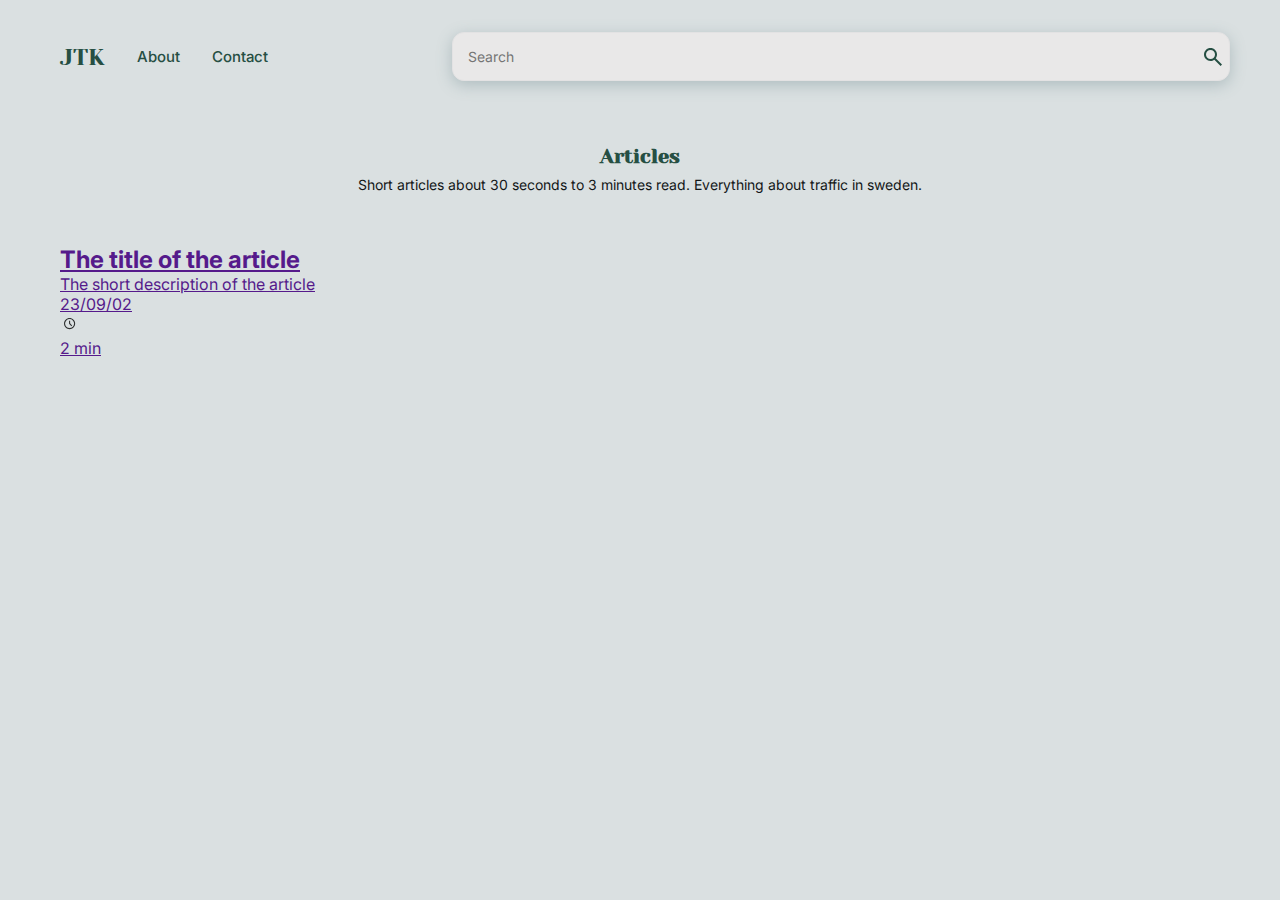
==== new/index.html @ 9b1e3789 "new_style" ====
<!DOCTYPE html>
<html lang="en">
<head>
    <meta charset="UTF-8">
    <meta name="viewport" content="width=device-width, initial-scale=1.0">
    <link rel="stylesheet" href="style.css">
    <title>JTK</title>
</head>
<body>
    <div class="pageHeader">
        <nav>
            <a class="mainNavButton" href="">JTK</a>
            <a class="navButton" href="">About</a>
            <a class="navButton" href="">Contact</a>
        </nav>
    
        <form action="">
            <input placeholder="Search" type="text">
            <button>
                <svg xmlns="http://www.w3.org/2000/svg" width="24" height="24" viewBox="0 0 24 24" fill="none">
                    <mask id="mask0_84_744" style="mask-type:alpha" maskUnits="userSpaceOnUse" x="0" y="0" width="24" height="24">
                        <rect width="24" height="24" fill="#D9D9D9"/>
                    </mask>
                    <g mask="url(#mask0_84_744)">
                        <path d="M19.6 21L13.3 14.7C12.8 15.1 12.225 15.4167 11.575 15.65C10.925 15.8833 10.2333 16 9.5 16C7.68333 16 6.14583 15.3708 4.8875 14.1125C3.62917 12.8542 3 11.3167 3 9.5C3 7.68333 3.62917 6.14583 4.8875 4.8875C6.14583 3.62917 7.68333 3 9.5 3C11.3167 3 12.8542 3.62917 14.1125 4.8875C15.3708 6.14583 16 7.68333 16 9.5C16 10.2333 15.8833 10.925 15.65 11.575C15.4167 12.225 15.1 12.8 14.7 13.3L21 19.6L19.6 21ZM9.5 14C10.75 14 11.8125 13.5625 12.6875 12.6875C13.5625 11.8125 14 10.75 14 9.5C14 8.25 13.5625 7.1875 12.6875 6.3125C11.8125 5.4375 10.75 5 9.5 5C8.25 5 7.1875 5.4375 6.3125 6.3125C5.4375 7.1875 5 8.25 5 9.5C5 10.75 5.4375 11.8125 6.3125 12.6875C7.1875 13.5625 8.25 14 9.5 14Z" fill="#264F43"/>
                    </g>
                </svg>
            </button>
        </form>
    </div>

    <header>
        <h2>Articles</h2>
        <p>Short articles about 30 seconds to 3 minutes read. Everything about traffic in sweden.</p>
    </header>

    <section>
        <a href="">
            <img src="" alt="">
            <div>
                <h2>The title of the article</h2>
                <p>The short description of the article</p>
                <div>
                    <p>23/09/02</p>
                    <div>
                        <svg xmlns="http://www.w3.org/2000/svg" width="20" height="20" viewBox="0 0 20 20" fill="none">
                            <mask id="mask0_84_664" style="mask-type:alpha" maskUnits="userSpaceOnUse" x="0" y="0" width="20" height="20">
                                <rect width="20" height="20" fill="#D9D9D9"/>
                            </mask>
                            <g mask="url(#mask0_84_664)">
                                <path d="M9.58569 15.1666C8.0351 15.1666 6.71651 14.6233 5.6299 13.5367C4.5433 12.4501 4 11.1315 4 9.58094C4 8.04194 4.5433 6.72703 5.6299 5.63621C6.71651 4.5454 8.0351 4 9.58569 4C11.1247 4 12.4396 4.5454 13.5304 5.63621C14.6212 6.72703 15.1666 8.04194 15.1666 9.58094C15.1666 11.1315 14.6212 12.4501 13.5304 13.5367C12.4396 14.6233 11.1247 15.1666 9.58569 15.1666ZM9.5729 14.0833C10.8298 14.0833 11.8958 13.6493 12.7708 12.7812C13.6458 11.9132 14.0833 10.8507 14.0833 9.59373C14.0833 8.33679 13.6458 7.27081 12.7708 6.39581C11.8958 5.52081 10.8333 5.08331 9.58331 5.08331C8.31942 5.08331 7.25345 5.52081 6.3854 6.39581C5.51734 7.27081 5.08331 8.33331 5.08331 9.58331C5.08331 10.8472 5.51734 11.9132 6.3854 12.7812C7.25345 13.6493 8.31595 14.0833 9.5729 14.0833ZM11.3718 12.1586L12.1378 11.3926L10.1232 9.37383V6.71152H9.04165V9.81273L11.3718 12.1586Z" fill="#2F3131"/>
                            </g>
                        </svg>
                        <p>2 min</p>
                    </div>
                </div>
            </div>
        </a>
    </section>
</body>
</html>
---- new/style.css ----
@import url('https://fonts.googleapis.com/css2?family=Inter:wght@400;600&family=Yeseva+One&display=swap');



:root {
    --primary-text:#121617;
    --secondary-text: #2F3131;
    --background: #DAE0E1;
    --primary: #E9E8E8;
    --secondary: #E3E2E3;
    --accent: #264F43;
    --shadow: #AEBCBF;
}




* {
    margin: 0%;
    padding: 0%;

    font-family: 'Inter', sans-serif;
}




body {
    background-color: var(--background);
    display: grid;
    grid-template-columns: 1fr minmax(256px , 1160px) 1fr;
}




.pageHeader {
    grid-column: 2;

    margin-top: 32px;

    display: grid;
    grid-template-columns: max-content 1fr minmax(256px , 768px);
}




nav {
    grid-column: 1;
    display: flex;
    align-items: center;
    gap: 32px;
}

.mainNavButton {
    font-size: 24px;
    font-family: 'Yeseva One', cursive;

    text-decoration: none;

    color: var(--accent);
}

.navButton {
    font-size: 15px;
    font-weight: 500;

    text-decoration: none;

    color: var(--accent);
}

.navButton:hover {
    cursor: pointer;
    text-decoration: underline;
}



form {
    grid-column: 3;
    width: 100%;

    padding: 4px;

    border-radius: 12px;
    border: 1px solid var(--secondary);

    background-color: var(--primary);

    box-shadow: 0px 4px 16px 0px var(--shadow);

    display: flex;
}

form input {
    flex-grow: 1;

    padding: 11px;
    font-size: 14px;

    border: none;

    font-weight: 400;

    color: var(--primary-text);
    background-color: var(--primary);
}

form input:focus {
    outline: none;
}

form button {
    aspect-ratio: 1/1;

    border-radius: 8px;
    border: none;

    background-color: var(--primary);

    display: grid;
    place-content: center;
}

form button:hover {
    cursor: pointer;
    background-color: var(--background);
}




header {
    grid-column: 2;

    margin: 64px 0px 32px 0px;
}

header h2 {
    font-size: 20px;
    font-family: 'Yeseva One', cursive;

    text-align: center;

    color: var(--accent);
}

header p {
    margin-top: 8px;

    font-size: 14px;

    text-align: center;

    color: var(--primary-text);
}




section {
    grid-column: 2;
}
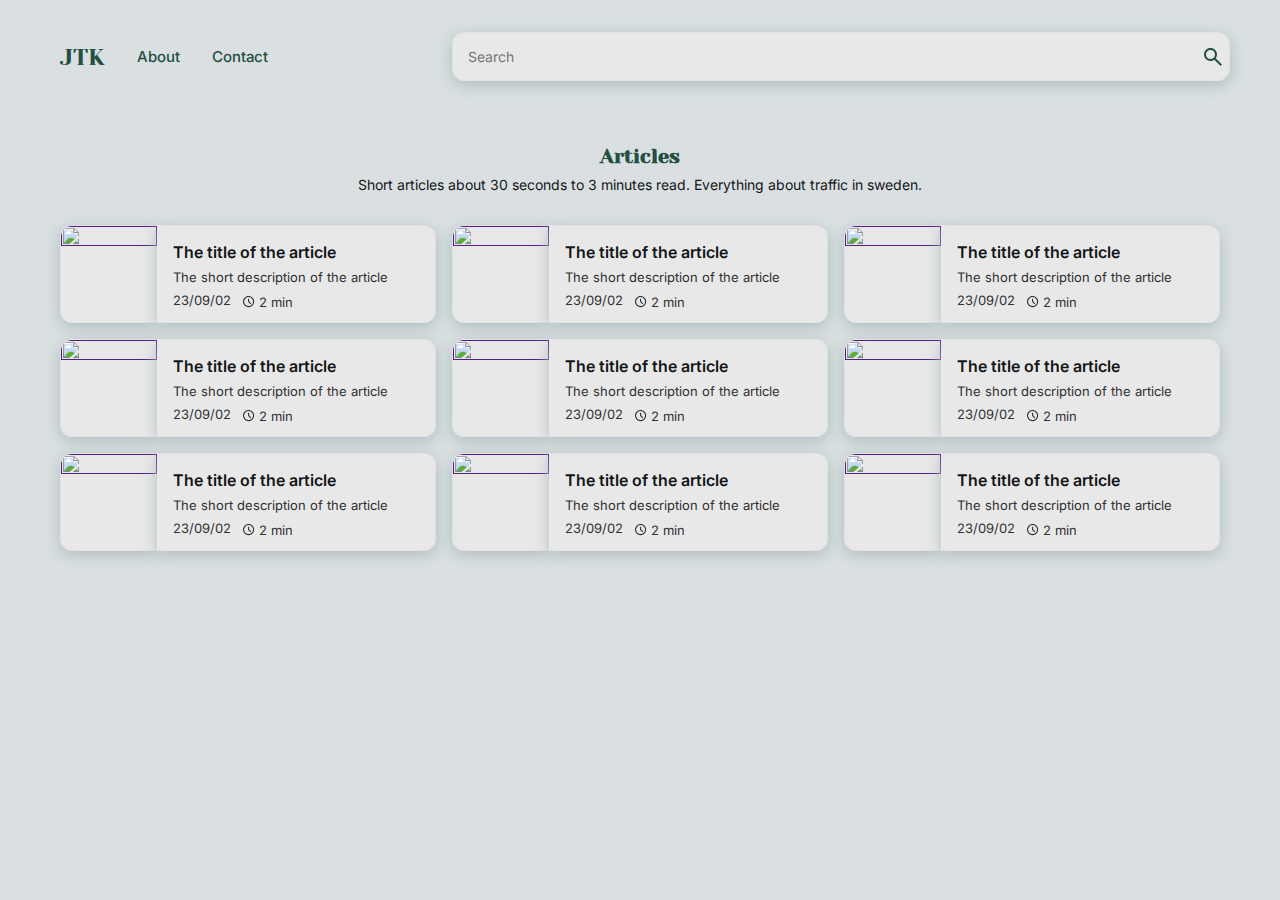
==== commit b54b5497: "index pseudo code done" ====
--- a/new/index.html
+++ b/new/index.html
@@ -35,14 +35,190 @@
     </header>
 
     <section>
-        <a href="">
-            <img src="" alt="">
-            <div>
-                <h2>The title of the article</h2>
-                <p>The short description of the article</p>
-                <div>
-                    <p>23/09/02</p>
-                    <div>
+        <a class="card" href="">
+            <img class="cardIMG" src="" alt="">
+            <div class="cardBody">
+                <h2>The title of the article</h2>
+                <p class="cardDescription">The short description of the article</p>
+                <div class="cardFooter">
+                    <p>23/09/02</p>
+                    <div class="cardReadTime">
+                        <svg xmlns="http://www.w3.org/2000/svg" width="20" height="20" viewBox="0 0 20 20" fill="none">
+                            <mask id="mask0_84_664" style="mask-type:alpha" maskUnits="userSpaceOnUse" x="0" y="0" width="20" height="20">
+                                <rect width="20" height="20" fill="#D9D9D9"/>
+                            </mask>
+                            <g mask="url(#mask0_84_664)">
+                                <path d="M9.58569 15.1666C8.0351 15.1666 6.71651 14.6233 5.6299 13.5367C4.5433 12.4501 4 11.1315 4 9.58094C4 8.04194 4.5433 6.72703 5.6299 5.63621C6.71651 4.5454 8.0351 4 9.58569 4C11.1247 4 12.4396 4.5454 13.5304 5.63621C14.6212 6.72703 15.1666 8.04194 15.1666 9.58094C15.1666 11.1315 14.6212 12.4501 13.5304 13.5367C12.4396 14.6233 11.1247 15.1666 9.58569 15.1666ZM9.5729 14.0833C10.8298 14.0833 11.8958 13.6493 12.7708 12.7812C13.6458 11.9132 14.0833 10.8507 14.0833 9.59373C14.0833 8.33679 13.6458 7.27081 12.7708 6.39581C11.8958 5.52081 10.8333 5.08331 9.58331 5.08331C8.31942 5.08331 7.25345 5.52081 6.3854 6.39581C5.51734 7.27081 5.08331 8.33331 5.08331 9.58331C5.08331 10.8472 5.51734 11.9132 6.3854 12.7812C7.25345 13.6493 8.31595 14.0833 9.5729 14.0833ZM11.3718 12.1586L12.1378 11.3926L10.1232 9.37383V6.71152H9.04165V9.81273L11.3718 12.1586Z" fill="#2F3131"/>
+                            </g>
+                        </svg>
+                        <p>2 min</p>
+                    </div>
+                </div>
+            </div>
+        </a>
+
+        <a class="card" href="">
+            <img class="cardIMG" src="" alt="">
+            <div class="cardBody">
+                <h2>The title of the article</h2>
+                <p class="cardDescription">The short description of the article</p>
+                <div class="cardFooter">
+                    <p>23/09/02</p>
+                    <div class="cardReadTime">
+                        <svg xmlns="http://www.w3.org/2000/svg" width="20" height="20" viewBox="0 0 20 20" fill="none">
+                            <mask id="mask0_84_664" style="mask-type:alpha" maskUnits="userSpaceOnUse" x="0" y="0" width="20" height="20">
+                                <rect width="20" height="20" fill="#D9D9D9"/>
+                            </mask>
+                            <g mask="url(#mask0_84_664)">
+                                <path d="M9.58569 15.1666C8.0351 15.1666 6.71651 14.6233 5.6299 13.5367C4.5433 12.4501 4 11.1315 4 9.58094C4 8.04194 4.5433 6.72703 5.6299 5.63621C6.71651 4.5454 8.0351 4 9.58569 4C11.1247 4 12.4396 4.5454 13.5304 5.63621C14.6212 6.72703 15.1666 8.04194 15.1666 9.58094C15.1666 11.1315 14.6212 12.4501 13.5304 13.5367C12.4396 14.6233 11.1247 15.1666 9.58569 15.1666ZM9.5729 14.0833C10.8298 14.0833 11.8958 13.6493 12.7708 12.7812C13.6458 11.9132 14.0833 10.8507 14.0833 9.59373C14.0833 8.33679 13.6458 7.27081 12.7708 6.39581C11.8958 5.52081 10.8333 5.08331 9.58331 5.08331C8.31942 5.08331 7.25345 5.52081 6.3854 6.39581C5.51734 7.27081 5.08331 8.33331 5.08331 9.58331C5.08331 10.8472 5.51734 11.9132 6.3854 12.7812C7.25345 13.6493 8.31595 14.0833 9.5729 14.0833ZM11.3718 12.1586L12.1378 11.3926L10.1232 9.37383V6.71152H9.04165V9.81273L11.3718 12.1586Z" fill="#2F3131"/>
+                            </g>
+                        </svg>
+                        <p>2 min</p>
+                    </div>
+                </div>
+            </div>
+        </a>
+
+        <a class="card" href="">
+            <img class="cardIMG" src="" alt="">
+            <div class="cardBody">
+                <h2>The title of the article</h2>
+                <p class="cardDescription">The short description of the article</p>
+                <div class="cardFooter">
+                    <p>23/09/02</p>
+                    <div class="cardReadTime">
+                        <svg xmlns="http://www.w3.org/2000/svg" width="20" height="20" viewBox="0 0 20 20" fill="none">
+                            <mask id="mask0_84_664" style="mask-type:alpha" maskUnits="userSpaceOnUse" x="0" y="0" width="20" height="20">
+                                <rect width="20" height="20" fill="#D9D9D9"/>
+                            </mask>
+                            <g mask="url(#mask0_84_664)">
+                                <path d="M9.58569 15.1666C8.0351 15.1666 6.71651 14.6233 5.6299 13.5367C4.5433 12.4501 4 11.1315 4 9.58094C4 8.04194 4.5433 6.72703 5.6299 5.63621C6.71651 4.5454 8.0351 4 9.58569 4C11.1247 4 12.4396 4.5454 13.5304 5.63621C14.6212 6.72703 15.1666 8.04194 15.1666 9.58094C15.1666 11.1315 14.6212 12.4501 13.5304 13.5367C12.4396 14.6233 11.1247 15.1666 9.58569 15.1666ZM9.5729 14.0833C10.8298 14.0833 11.8958 13.6493 12.7708 12.7812C13.6458 11.9132 14.0833 10.8507 14.0833 9.59373C14.0833 8.33679 13.6458 7.27081 12.7708 6.39581C11.8958 5.52081 10.8333 5.08331 9.58331 5.08331C8.31942 5.08331 7.25345 5.52081 6.3854 6.39581C5.51734 7.27081 5.08331 8.33331 5.08331 9.58331C5.08331 10.8472 5.51734 11.9132 6.3854 12.7812C7.25345 13.6493 8.31595 14.0833 9.5729 14.0833ZM11.3718 12.1586L12.1378 11.3926L10.1232 9.37383V6.71152H9.04165V9.81273L11.3718 12.1586Z" fill="#2F3131"/>
+                            </g>
+                        </svg>
+                        <p>2 min</p>
+                    </div>
+                </div>
+            </div>
+        </a>
+
+        <a class="card" href="">
+            <img class="cardIMG" src="" alt="">
+            <div class="cardBody">
+                <h2>The title of the article</h2>
+                <p class="cardDescription">The short description of the article</p>
+                <div class="cardFooter">
+                    <p>23/09/02</p>
+                    <div class="cardReadTime">
+                        <svg xmlns="http://www.w3.org/2000/svg" width="20" height="20" viewBox="0 0 20 20" fill="none">
+                            <mask id="mask0_84_664" style="mask-type:alpha" maskUnits="userSpaceOnUse" x="0" y="0" width="20" height="20">
+                                <rect width="20" height="20" fill="#D9D9D9"/>
+                            </mask>
+                            <g mask="url(#mask0_84_664)">
+                                <path d="M9.58569 15.1666C8.0351 15.1666 6.71651 14.6233 5.6299 13.5367C4.5433 12.4501 4 11.1315 4 9.58094C4 8.04194 4.5433 6.72703 5.6299 5.63621C6.71651 4.5454 8.0351 4 9.58569 4C11.1247 4 12.4396 4.5454 13.5304 5.63621C14.6212 6.72703 15.1666 8.04194 15.1666 9.58094C15.1666 11.1315 14.6212 12.4501 13.5304 13.5367C12.4396 14.6233 11.1247 15.1666 9.58569 15.1666ZM9.5729 14.0833C10.8298 14.0833 11.8958 13.6493 12.7708 12.7812C13.6458 11.9132 14.0833 10.8507 14.0833 9.59373C14.0833 8.33679 13.6458 7.27081 12.7708 6.39581C11.8958 5.52081 10.8333 5.08331 9.58331 5.08331C8.31942 5.08331 7.25345 5.52081 6.3854 6.39581C5.51734 7.27081 5.08331 8.33331 5.08331 9.58331C5.08331 10.8472 5.51734 11.9132 6.3854 12.7812C7.25345 13.6493 8.31595 14.0833 9.5729 14.0833ZM11.3718 12.1586L12.1378 11.3926L10.1232 9.37383V6.71152H9.04165V9.81273L11.3718 12.1586Z" fill="#2F3131"/>
+                            </g>
+                        </svg>
+                        <p>2 min</p>
+                    </div>
+                </div>
+            </div>
+        </a>
+
+        <a class="card" href="">
+            <img class="cardIMG" src="" alt="">
+            <div class="cardBody">
+                <h2>The title of the article</h2>
+                <p class="cardDescription">The short description of the article</p>
+                <div class="cardFooter">
+                    <p>23/09/02</p>
+                    <div class="cardReadTime">
+                        <svg xmlns="http://www.w3.org/2000/svg" width="20" height="20" viewBox="0 0 20 20" fill="none">
+                            <mask id="mask0_84_664" style="mask-type:alpha" maskUnits="userSpaceOnUse" x="0" y="0" width="20" height="20">
+                                <rect width="20" height="20" fill="#D9D9D9"/>
+                            </mask>
+                            <g mask="url(#mask0_84_664)">
+                                <path d="M9.58569 15.1666C8.0351 15.1666 6.71651 14.6233 5.6299 13.5367C4.5433 12.4501 4 11.1315 4 9.58094C4 8.04194 4.5433 6.72703 5.6299 5.63621C6.71651 4.5454 8.0351 4 9.58569 4C11.1247 4 12.4396 4.5454 13.5304 5.63621C14.6212 6.72703 15.1666 8.04194 15.1666 9.58094C15.1666 11.1315 14.6212 12.4501 13.5304 13.5367C12.4396 14.6233 11.1247 15.1666 9.58569 15.1666ZM9.5729 14.0833C10.8298 14.0833 11.8958 13.6493 12.7708 12.7812C13.6458 11.9132 14.0833 10.8507 14.0833 9.59373C14.0833 8.33679 13.6458 7.27081 12.7708 6.39581C11.8958 5.52081 10.8333 5.08331 9.58331 5.08331C8.31942 5.08331 7.25345 5.52081 6.3854 6.39581C5.51734 7.27081 5.08331 8.33331 5.08331 9.58331C5.08331 10.8472 5.51734 11.9132 6.3854 12.7812C7.25345 13.6493 8.31595 14.0833 9.5729 14.0833ZM11.3718 12.1586L12.1378 11.3926L10.1232 9.37383V6.71152H9.04165V9.81273L11.3718 12.1586Z" fill="#2F3131"/>
+                            </g>
+                        </svg>
+                        <p>2 min</p>
+                    </div>
+                </div>
+            </div>
+        </a>
+
+        <a class="card" href="">
+            <img class="cardIMG" src="" alt="">
+            <div class="cardBody">
+                <h2>The title of the article</h2>
+                <p class="cardDescription">The short description of the article</p>
+                <div class="cardFooter">
+                    <p>23/09/02</p>
+                    <div class="cardReadTime">
+                        <svg xmlns="http://www.w3.org/2000/svg" width="20" height="20" viewBox="0 0 20 20" fill="none">
+                            <mask id="mask0_84_664" style="mask-type:alpha" maskUnits="userSpaceOnUse" x="0" y="0" width="20" height="20">
+                                <rect width="20" height="20" fill="#D9D9D9"/>
+                            </mask>
+                            <g mask="url(#mask0_84_664)">
+                                <path d="M9.58569 15.1666C8.0351 15.1666 6.71651 14.6233 5.6299 13.5367C4.5433 12.4501 4 11.1315 4 9.58094C4 8.04194 4.5433 6.72703 5.6299 5.63621C6.71651 4.5454 8.0351 4 9.58569 4C11.1247 4 12.4396 4.5454 13.5304 5.63621C14.6212 6.72703 15.1666 8.04194 15.1666 9.58094C15.1666 11.1315 14.6212 12.4501 13.5304 13.5367C12.4396 14.6233 11.1247 15.1666 9.58569 15.1666ZM9.5729 14.0833C10.8298 14.0833 11.8958 13.6493 12.7708 12.7812C13.6458 11.9132 14.0833 10.8507 14.0833 9.59373C14.0833 8.33679 13.6458 7.27081 12.7708 6.39581C11.8958 5.52081 10.8333 5.08331 9.58331 5.08331C8.31942 5.08331 7.25345 5.52081 6.3854 6.39581C5.51734 7.27081 5.08331 8.33331 5.08331 9.58331C5.08331 10.8472 5.51734 11.9132 6.3854 12.7812C7.25345 13.6493 8.31595 14.0833 9.5729 14.0833ZM11.3718 12.1586L12.1378 11.3926L10.1232 9.37383V6.71152H9.04165V9.81273L11.3718 12.1586Z" fill="#2F3131"/>
+                            </g>
+                        </svg>
+                        <p>2 min</p>
+                    </div>
+                </div>
+            </div>
+        </a>
+
+        <a class="card" href="">
+            <img class="cardIMG" src="" alt="">
+            <div class="cardBody">
+                <h2>The title of the article</h2>
+                <p class="cardDescription">The short description of the article</p>
+                <div class="cardFooter">
+                    <p>23/09/02</p>
+                    <div class="cardReadTime">
+                        <svg xmlns="http://www.w3.org/2000/svg" width="20" height="20" viewBox="0 0 20 20" fill="none">
+                            <mask id="mask0_84_664" style="mask-type:alpha" maskUnits="userSpaceOnUse" x="0" y="0" width="20" height="20">
+                                <rect width="20" height="20" fill="#D9D9D9"/>
+                            </mask>
+                            <g mask="url(#mask0_84_664)">
+                                <path d="M9.58569 15.1666C8.0351 15.1666 6.71651 14.6233 5.6299 13.5367C4.5433 12.4501 4 11.1315 4 9.58094C4 8.04194 4.5433 6.72703 5.6299 5.63621C6.71651 4.5454 8.0351 4 9.58569 4C11.1247 4 12.4396 4.5454 13.5304 5.63621C14.6212 6.72703 15.1666 8.04194 15.1666 9.58094C15.1666 11.1315 14.6212 12.4501 13.5304 13.5367C12.4396 14.6233 11.1247 15.1666 9.58569 15.1666ZM9.5729 14.0833C10.8298 14.0833 11.8958 13.6493 12.7708 12.7812C13.6458 11.9132 14.0833 10.8507 14.0833 9.59373C14.0833 8.33679 13.6458 7.27081 12.7708 6.39581C11.8958 5.52081 10.8333 5.08331 9.58331 5.08331C8.31942 5.08331 7.25345 5.52081 6.3854 6.39581C5.51734 7.27081 5.08331 8.33331 5.08331 9.58331C5.08331 10.8472 5.51734 11.9132 6.3854 12.7812C7.25345 13.6493 8.31595 14.0833 9.5729 14.0833ZM11.3718 12.1586L12.1378 11.3926L10.1232 9.37383V6.71152H9.04165V9.81273L11.3718 12.1586Z" fill="#2F3131"/>
+                            </g>
+                        </svg>
+                        <p>2 min</p>
+                    </div>
+                </div>
+            </div>
+        </a>
+
+        <a class="card" href="">
+            <img class="cardIMG" src="" alt="">
+            <div class="cardBody">
+                <h2>The title of the article</h2>
+                <p class="cardDescription">The short description of the article</p>
+                <div class="cardFooter">
+                    <p>23/09/02</p>
+                    <div class="cardReadTime">
+                        <svg xmlns="http://www.w3.org/2000/svg" width="20" height="20" viewBox="0 0 20 20" fill="none">
+                            <mask id="mask0_84_664" style="mask-type:alpha" maskUnits="userSpaceOnUse" x="0" y="0" width="20" height="20">
+                                <rect width="20" height="20" fill="#D9D9D9"/>
+                            </mask>
+                            <g mask="url(#mask0_84_664)">
+                                <path d="M9.58569 15.1666C8.0351 15.1666 6.71651 14.6233 5.6299 13.5367C4.5433 12.4501 4 11.1315 4 9.58094C4 8.04194 4.5433 6.72703 5.6299 5.63621C6.71651 4.5454 8.0351 4 9.58569 4C11.1247 4 12.4396 4.5454 13.5304 5.63621C14.6212 6.72703 15.1666 8.04194 15.1666 9.58094C15.1666 11.1315 14.6212 12.4501 13.5304 13.5367C12.4396 14.6233 11.1247 15.1666 9.58569 15.1666ZM9.5729 14.0833C10.8298 14.0833 11.8958 13.6493 12.7708 12.7812C13.6458 11.9132 14.0833 10.8507 14.0833 9.59373C14.0833 8.33679 13.6458 7.27081 12.7708 6.39581C11.8958 5.52081 10.8333 5.08331 9.58331 5.08331C8.31942 5.08331 7.25345 5.52081 6.3854 6.39581C5.51734 7.27081 5.08331 8.33331 5.08331 9.58331C5.08331 10.8472 5.51734 11.9132 6.3854 12.7812C7.25345 13.6493 8.31595 14.0833 9.5729 14.0833ZM11.3718 12.1586L12.1378 11.3926L10.1232 9.37383V6.71152H9.04165V9.81273L11.3718 12.1586Z" fill="#2F3131"/>
+                            </g>
+                        </svg>
+                        <p>2 min</p>
+                    </div>
+                </div>
+            </div>
+        </a>
+
+        <a class="card" href="">
+            <img class="cardIMG" src="" alt="">
+            <div class="cardBody">
+                <h2>The title of the article</h2>
+                <p class="cardDescription">The short description of the article</p>
+                <div class="cardFooter">
+                    <p>23/09/02</p>
+                    <div class="cardReadTime">
                         <svg xmlns="http://www.w3.org/2000/svg" width="20" height="20" viewBox="0 0 20 20" fill="none">
                             <mask id="mask0_84_664" style="mask-type:alpha" maskUnits="userSpaceOnUse" x="0" y="0" width="20" height="20">
                                 <rect width="20" height="20" fill="#D9D9D9"/>
--- a/new/style.css
+++ b/new/style.css
@@ -162,4 +162,71 @@
 
 section {
     grid-column: 2;
+
+    display: grid;
+    grid-template-columns: repeat(3, 1fr);
+    gap: 16px;
+}
+
+
+
+
+.card {
+    display: flex;
+    text-decoration: none;
+}
+
+.cardIMG {
+    aspect-ratio: 1/1;
+    width: 96px;
+
+    border-radius: 12px 0px 0px 12px;
+    border-width: 1px 0px 1px 1px;
+    border-style: solid;
+    border-color: var(--secondary);
+
+    background-color: var(--primary);
+
+    box-shadow: 0px 4px 16px 0px var(--shadow);
+}
+
+.cardBody {
+    flex-grow: 1;
+    padding: 16px 16px 10px 16px;
+
+    border-radius: 0px 12px 12px 0px;
+    border-width: 1px 1px 1px 0px;
+    border-style: solid;
+    border-color: var(--secondary);
+
+    background-color: var(--primary);
+
+    box-shadow: 0px 4px 16px 0px var(--shadow);
+
+    display: flex;
+    flex-direction: column;
+    justify-content: space-between;
+}
+
+.cardBody h2 {
+    font-size: 16px;
+    font-weight: 600;
+
+    color: var(--primary-text);
+}
+
+.cardBody p {
+    font-size: 13px;
+
+    color: var(--secondary-text);
+}
+
+.cardFooter {
+    display: flex;
+    gap: 8px;
+}
+
+.cardReadTime {
+    display: flex;
+    align-items: center;
 }